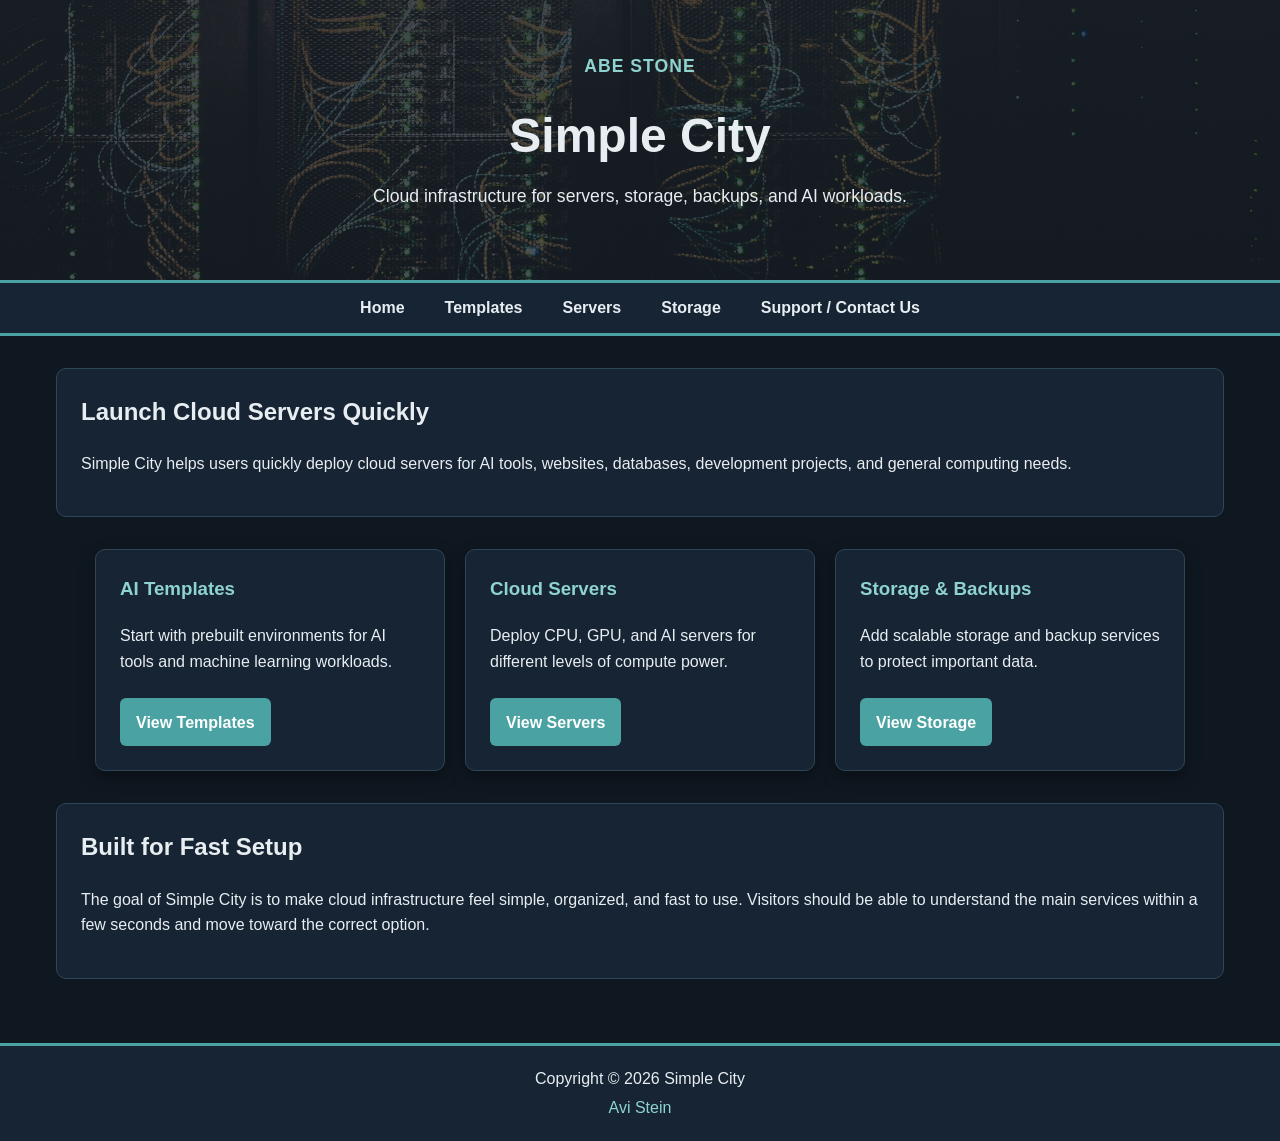
==== index.html @ 1f405e39 "Add files via upload" ====
<!DOCTYPE html>
<html lang="en">
<head>
  <meta charset="utf-8">
  <meta name="viewport" content="width=device-width, initial-scale=1.0">
  <title>Simple City | Cloud Infrastructure</title>
  <link rel="stylesheet" href="css/style.css">
</head>

<body>
  <header class="hero">
    <div class="hero-content">
      <p class="student-name">Abe Stone</p>
      <h1>Simple City</h1>
      <p>Cloud infrastructure for servers, storage, backups, and AI workloads.</p>
    </div>
  </header>

  <nav>
    <ul>
      <li><a href="index.html">Home</a></li>
      <li><a href="templates.html">Templates</a></li>
      <li><a href="servers.html">Servers</a></li>
      <li><a href="storage.html">Storage</a></li>
      <li><a href="contact.html">Support / Contact Us</a></li>
    </ul>
  </nav>

  <main>
    <section class="intro">
      <h2>Launch Cloud Servers Quickly</h2>
      <p>
        Simple City helps users quickly deploy cloud servers for AI tools,
        websites, databases, development projects, and general computing needs.
      </p>
    </section>

    <section class="cards">
      <article class="card">
        <h3>AI Templates</h3>
        <p>Start with prebuilt environments for AI tools and machine learning workloads.</p>
        <a href="templates.html" class="button">View Templates</a>
      </article>

      <article class="card">
        <h3>Cloud Servers</h3>
        <p>Deploy CPU, GPU, and AI servers for different levels of compute power.</p>
        <a href="servers.html" class="button">View Servers</a>
      </article>

      <article class="card">
        <h3>Storage & Backups</h3>
        <p>Add scalable storage and backup services to protect important data.</p>
        <a href="storage.html" class="button">View Storage</a>
      </article>
    </section>

    <section class="highlight">
      <h2>Built for Fast Setup</h2>
      <p>
        The goal of Simple City is to make cloud infrastructure feel simple,
        organized, and fast to use. Visitors should be able to understand the
        main services within a few seconds and move toward the correct option.
      </p>
    </section>
  </main>

  <footer>
    <p>Copyright &copy; 2026 Simple City</p>
    <p><a href="mailto:stein.av@northeastern.edu">Avi Stein</a></p>
  </footer>
</body>
</html>
---- css/style.css ----
/* Global styles */

* {
  box-sizing: border-box;
}

body {
  margin: 0;
  font-family: Arial, Helvetica, sans-serif;
  background-color: #0f1720;
  color: #e8edf2;
  line-height: 1.6;
}

a {
  color: #8fd3d1;
}

h1,
h2,
h3,
p {
  margin-top: 0;
}

/* Header banner */

.hero {
  min-height: 280px;
  background-image: linear-gradient(rgba(15, 23, 32, 0.75), rgba(15, 23, 32, 0.75)), url("../images/banner.jpg");
  background-size: cover;
  background-position: center;
  display: flex;
  align-items: center;
  justify-content: center;
  text-align: center;
  padding: 2rem;
}

.hero-content {
  max-width: 800px;
}

.student-name {
  color: #8fd3d1;
  font-weight: bold;
  letter-spacing: 1px;
  text-transform: uppercase;
}

.hero h1 {
  font-size: 3rem;
  margin-bottom: 0.5rem;
}

.hero p {
  font-size: 1.1rem;
}

/* Navigation */

nav {
  background-color: #162433;
  border-top: 3px solid #4aa3a2;
  border-bottom: 3px solid #4aa3a2;
}

nav ul {
  list-style-type: none;
  margin: 0;
  padding: 0.75rem;
  display: flex;
  justify-content: center;
  flex-wrap: wrap;
  gap: 1rem;
}

nav a {
  text-decoration: none;
  color: #e8edf2;
  font-weight: bold;
  padding: 0.5rem 0.75rem;
}

nav a:hover {
  color: #8fd3d1;
}

/* Main layout */

main {
  max-width: 1200px;
  margin: 0 auto;
  padding: 2rem 1rem;
}

.intro,
.highlight,
.comparison {
  background-color: #162433;
  border: 1px solid #2f4658;
  border-radius: 10px;
  padding: 1.5rem;
  margin-bottom: 2rem;
}

/* Cards */

.cards,
.pricing {
  display: flex;
  flex-wrap: wrap;
  gap: 1.25rem;
  justify-content: center;
  margin-bottom: 2rem;
}

.card,
.price-card {
  background-color: #162433;
  border: 1px solid #2f4658;
  border-radius: 10px;
  padding: 1.5rem;
  flex: 1 1 250px;
  max-width: 350px;
  box-shadow: 0 6px 16px rgba(0, 0, 0, 0.35);
}

.card h3,
.price-card h3 {
  color: #8fd3d1;
}

.button {
  display: inline-block;
  background-color: #4aa3a2;
  color: #ffffff;
  padding: 0.7rem 1rem;
  border-radius: 6px;
  text-decoration: none;
  font-weight: bold;
  margin-top: 0.5rem;
}

.button:hover {
  background-color: #8fd3d1;
}

.price {
  font-size: 1.7rem;
  color: #ffffff;
  font-weight: bold;
}

/* Border-free comparison table */

.table-wrap {
  overflow-x: auto;
}

table {
  width: 100%;
  border-collapse: collapse;
  border: none;
}

th,
td {
  padding: 1rem;
  text-align: left;
  border: none;
}

th {
  color: #8fd3d1;
  background-color: #0f1720;
}

tr:nth-child(even) {
  background-color: #1c2d3d;
}

/* Footer */

footer {
  background-color: #162433;
  border-top: 3px solid #4aa3a2;
  text-align: center;
  padding: 1rem;
}

footer p {
  margin: 0.25rem;
}

footer a {
  color: #8fd3d1;
  text-decoration: none;
}

footer a:hover {
  text-decoration: underline;
}

/* Responsive design */

@media (max-width: 700px) {
  .hero h1 {
    font-size: 2.2rem;
  }

  nav ul {
    flex-direction: column;
    align-items: center;
  }

  .card,
  .price-card {
    max-width: 100%;
  }

  th,
  td {
    padding: 0.75rem;
  }
}
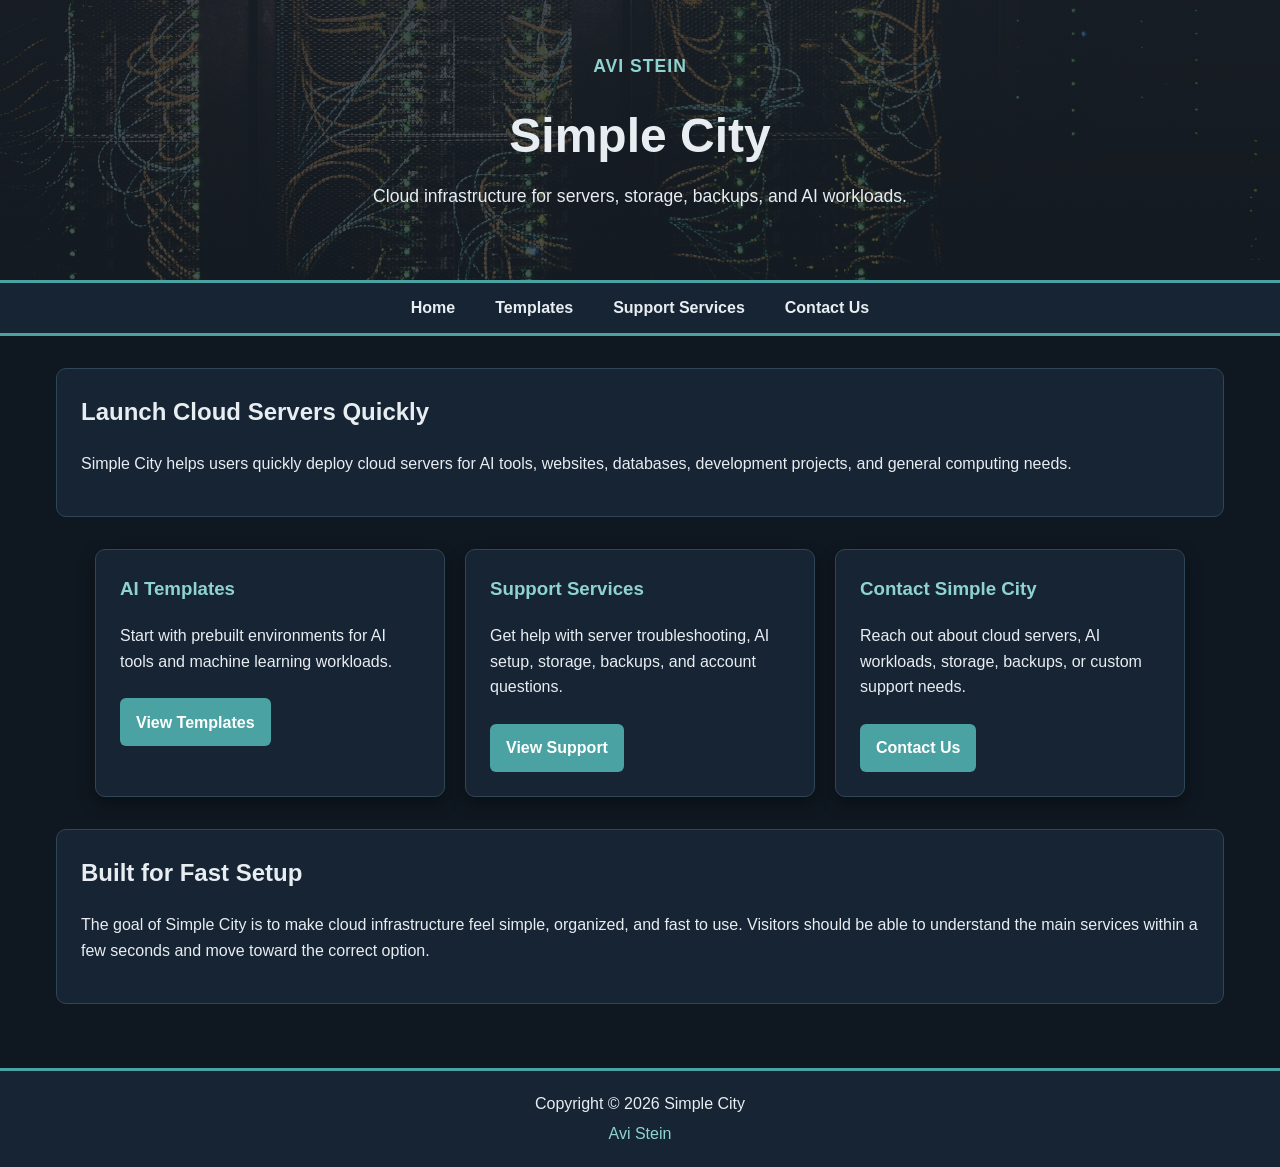
==== commit 05ac5656: "Add files via upload" ====
--- a/index.html
+++ b/index.html
@@ -10,7 +10,7 @@
 <body>
   <header class="hero">
     <div class="hero-content">
-      <p class="student-name">Abe Stone</p>
+      <p class="student-name">Avi Stein</p>
       <h1>Simple City</h1>
       <p>Cloud infrastructure for servers, storage, backups, and AI workloads.</p>
     </div>
@@ -20,9 +20,8 @@
     <ul>
       <li><a href="index.html">Home</a></li>
       <li><a href="templates.html">Templates</a></li>
-      <li><a href="servers.html">Servers</a></li>
-      <li><a href="storage.html">Storage</a></li>
-      <li><a href="contact.html">Support / Contact Us</a></li>
+      <li><a href="support.html">Support Services</a></li>
+      <li><a href="contact.html">Contact Us</a></li>
     </ul>
   </nav>
 
@@ -43,15 +42,15 @@
       </article>
 
       <article class="card">
-        <h3>Cloud Servers</h3>
-        <p>Deploy CPU, GPU, and AI servers for different levels of compute power.</p>
-        <a href="servers.html" class="button">View Servers</a>
+        <h3>Support Services</h3>
+        <p>Get help with server troubleshooting, AI setup, storage, backups, and account questions.</p>
+        <a href="support.html" class="button">View Support</a>
       </article>
 
       <article class="card">
-        <h3>Storage & Backups</h3>
-        <p>Add scalable storage and backup services to protect important data.</p>
-        <a href="storage.html" class="button">View Storage</a>
+        <h3>Contact Simple City</h3>
+        <p>Reach out about cloud servers, AI workloads, storage, backups, or custom support needs.</p>
+        <a href="contact.html" class="button">Contact Us</a>
       </article>
     </section>
 
